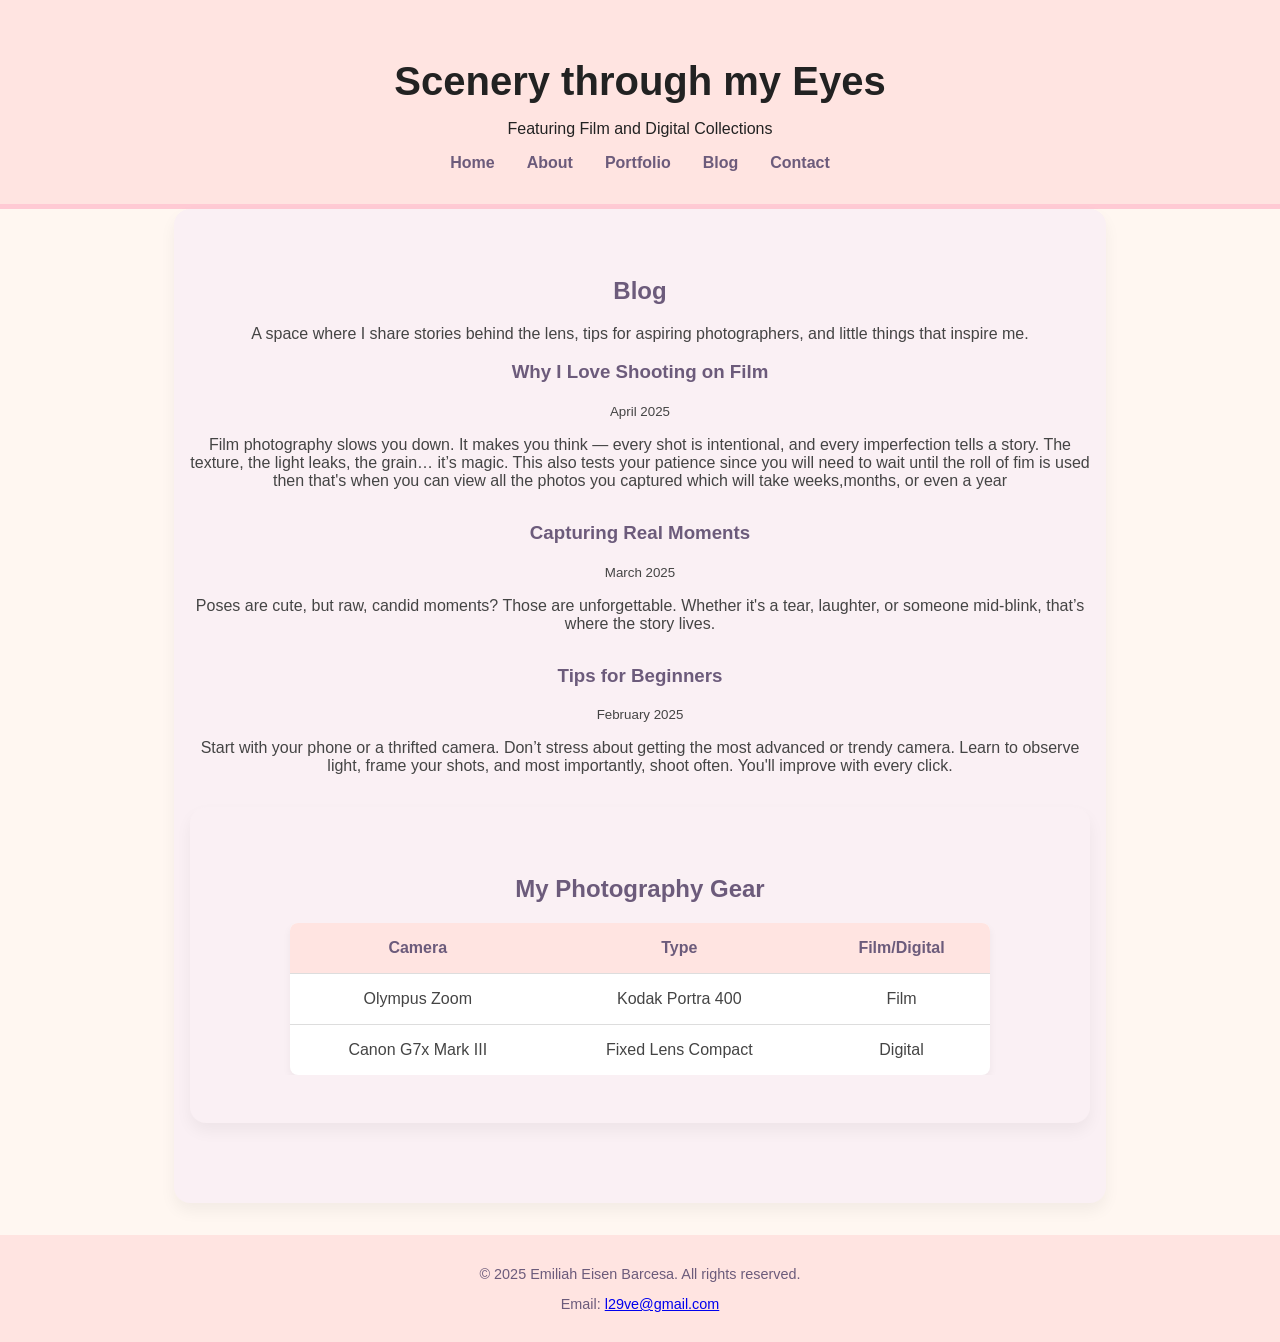
==== blog.html @ 0ca80a79 "Initial site upload" ====
<!DOCTYPE html>
<html lang="en">
<head>
  <meta charset="UTF-8" />
  <meta name="viewport" content="width=device-width, initial-scale=1.0" />
<meta name="description" content="Photography portfolio featuring film and digital collections capturing raw, authentic moments." />
<meta name="author" content="Emiliah Eisen Barcesa" />
  <title>Blog</title>
  <link rel="stylesheet" href="project.css" />
</head>
<body>

  <header>
    <h1>Scenery through my Eyes</h1>
    <p>Featuring Film and Digital Collections</p>
    <nav>
      <ul class="nav-links">
        <li><a href="index.html">Home</a></li>
        <li><a href="about.html">About</a></li>
        <li><a href="portfolio.html">Portfolio</a></li>
        <li><a href="blog.html">Blog</a></li>
        <li><a href="contact.html">Contact</a></li>
      </ul>
    </nav>
  </header>

  <main>
    <section id="blog">
      <h2>Blog</h2>
      <p class="blog-intro">A space where I share stories behind the lens, tips for aspiring photographers, and little things that inspire me.</p>

      <article class="blog-post">
        <h3>Why I Love Shooting on Film</h3>
        <small>April 2025</small>
        <p>Film photography slows you down. It makes you think — every shot is intentional, and every imperfection tells a story. The texture, the light leaks, the grain… it’s magic. This also tests your patience since you will need to wait until the roll of fim is used then that's when you can view all the photos you captured which will take weeks,months, or even a year</p>
      </article>

      <article class="blog-post">
        <h3>Capturing Real Moments</h3>
        <small>March 2025</small>
        <p>Poses are cute, but raw, candid moments? Those are unforgettable. Whether it's a tear, laughter, or someone mid-blink, that’s where the story lives.</p>
      </article>

      <article class="blog-post">
        <h3>Tips for Beginners</h3>
        <small>February 2025</small>
        <p>Start with your phone or a thrifted camera. Don’t stress about getting the most advanced or trendy camera. Learn to observe light, frame your shots, and most importantly, shoot often. You'll improve with every click.</p>
      </article>
<section id="gear-table">
  <h2>My Photography Gear</h2>
  <div class="table-container">
    <table>
      <thead>
        <tr>
          <th>Camera</th>
          <th>Type</th>
          <th>Film/Digital</th>
        </tr>
      </thead>
      <tbody>
        <tr>
          <td>Olympus Zoom</td>
          <td>Kodak Portra 400</td>
          <td>Film</td>
        </tr>
        <tr>
          <td>Canon G7x Mark III</td>
          <td>Fixed Lens Compact</td>
          <td>Digital</td>
        </tr>
      </tbody>
    </table>
  </div>
</section>

    </section>
  </main>
<footer>
  <p>&copy; 2025 Emiliah Eisen Barcesa. All rights reserved.</p>
  <p>Email: <a href="mailto:l29ve@gmail.com">l29ve@gmail.com</a></p>
</footer>

</body>
</html>
---- project.css ----
body {
  font-family: 'Segoe UI', Tahoma, Geneva, Verdana, sans-serif;
  margin: 0;
  padding: 0;
  background-color: #fff7f1;
  color: #444;
}

main {
  text-align: center;
}

h1 {
  font-size: 2.5rem;
  margin-bottom: 0.5rem;
}

h2, h3 {
  color: #6c5b7b;
}

header {
  background-color: #ffe4e1;
  color: #222;
  padding: 2rem 1rem;
  text-align: center;
  border-bottom: 5px solid #ffcad4;
}

.nav-links {
  list-style: none;
  padding: 0;
  margin: 1rem 0 0 0;
  display: flex;
  justify-content: center;
  gap: 2rem;
}

.nav-links li {
  display: inline;
}

.nav-links a {
  text-decoration: none;
  color: #6c5b7b;
  font-weight: bold;
  transition: color 0.3s;
}

.nav-links a:hover {
  color: #ff8fab;
}

section {
  padding: 3rem 1rem;
  max-width: 900px;
  margin: auto;
  background-color: #faf0f4;
  margin-bottom: 2rem;
  border-radius: 1rem;
  box-shadow: 0 8px 16px rgba(0,0,0,0.05);
}

.gallery {
  display: grid;
  grid-template-columns: repeat(auto-fit, minmax(250px, 1fr));
  gap: 1.5rem;
  margin-top: 1rem;
}

.gallery-item {
  text-align: center;
}

.gallery img {
  width: 100%;
  border-radius: 1rem;
  box-shadow: 0 4px 10px rgba(0,0,0,0.1);
  transition: transform 0.3s ease;
}

.gallery img:hover {
  transform: scale(1.05);
}

.caption {
  margin-top: 0.5rem;
  font-size: 0.95rem;
  color: #6c5b7b;
  font-style: italic;
}

.about-photo {
  width: 150px;
  height: 150px;
  max-width: 100%;
  object-fit: cover;
  border-radius: 50%;
  box-shadow: 0 4px 10px rgba(0, 0, 0, 0.1);
}

article {
  margin-bottom: 2rem;
}

form input,
form textarea {
  display: block;
  width: 90%;
  margin: 1rem auto;
  padding: 0.75rem;
  border: 1px solid #ccc;
  border-radius: 0.5rem;
  font-size: 1rem;
  background-color: #fff;
}

form button {
  padding: 0.75rem 2rem;
  background-color: #b5ead7;
  color: #333;
  border: none;
  border-radius: 2rem;
  font-size: 1rem;
  cursor: pointer;
  transition: background-color 0.3s ease;
}

form button:hover {
  background-color: #c7f9cc;
}

#gear-table {
  padding: 3rem 1rem;
  text-align: center;
}

.table-container {
  display: flex;
  justify-content: center;
  overflow-x: auto;
}

table {
  border-collapse: collapse;
  width: 100%;
  max-width: 700px;
  background-color: #fff;
  border-radius: 0.5rem;
  overflow: hidden;
  box-shadow: 0 4px 8px rgba(0,0,0,0.05);
}

th, td {
  padding: 1rem;
  text-align: center;
  border-bottom: 1px solid #ddd;
}

th {
  background-color: #ffe4e1;
  color: #6c5b7b;
  font-weight: bold;
}

tr:last-child td {
  border-bottom: none;
}

.email-link {
  text-align: center;
  margin-top: 2rem;
  font-size: 1rem;
  color: #6c5b7b;
}

footer {
  text-align: center;
  padding: 1rem;
  font-size: 0.9rem;
  background-color: #ffe4e1;
  color: #6c5b7b;
  margin-top: 2rem;
}

@media screen and (max-width: 768px) {
  .nav-links {
    flex-direction: column;
    gap: 1rem;
  }

  .gallery {
    grid-template-columns: 1fr;
  }
}
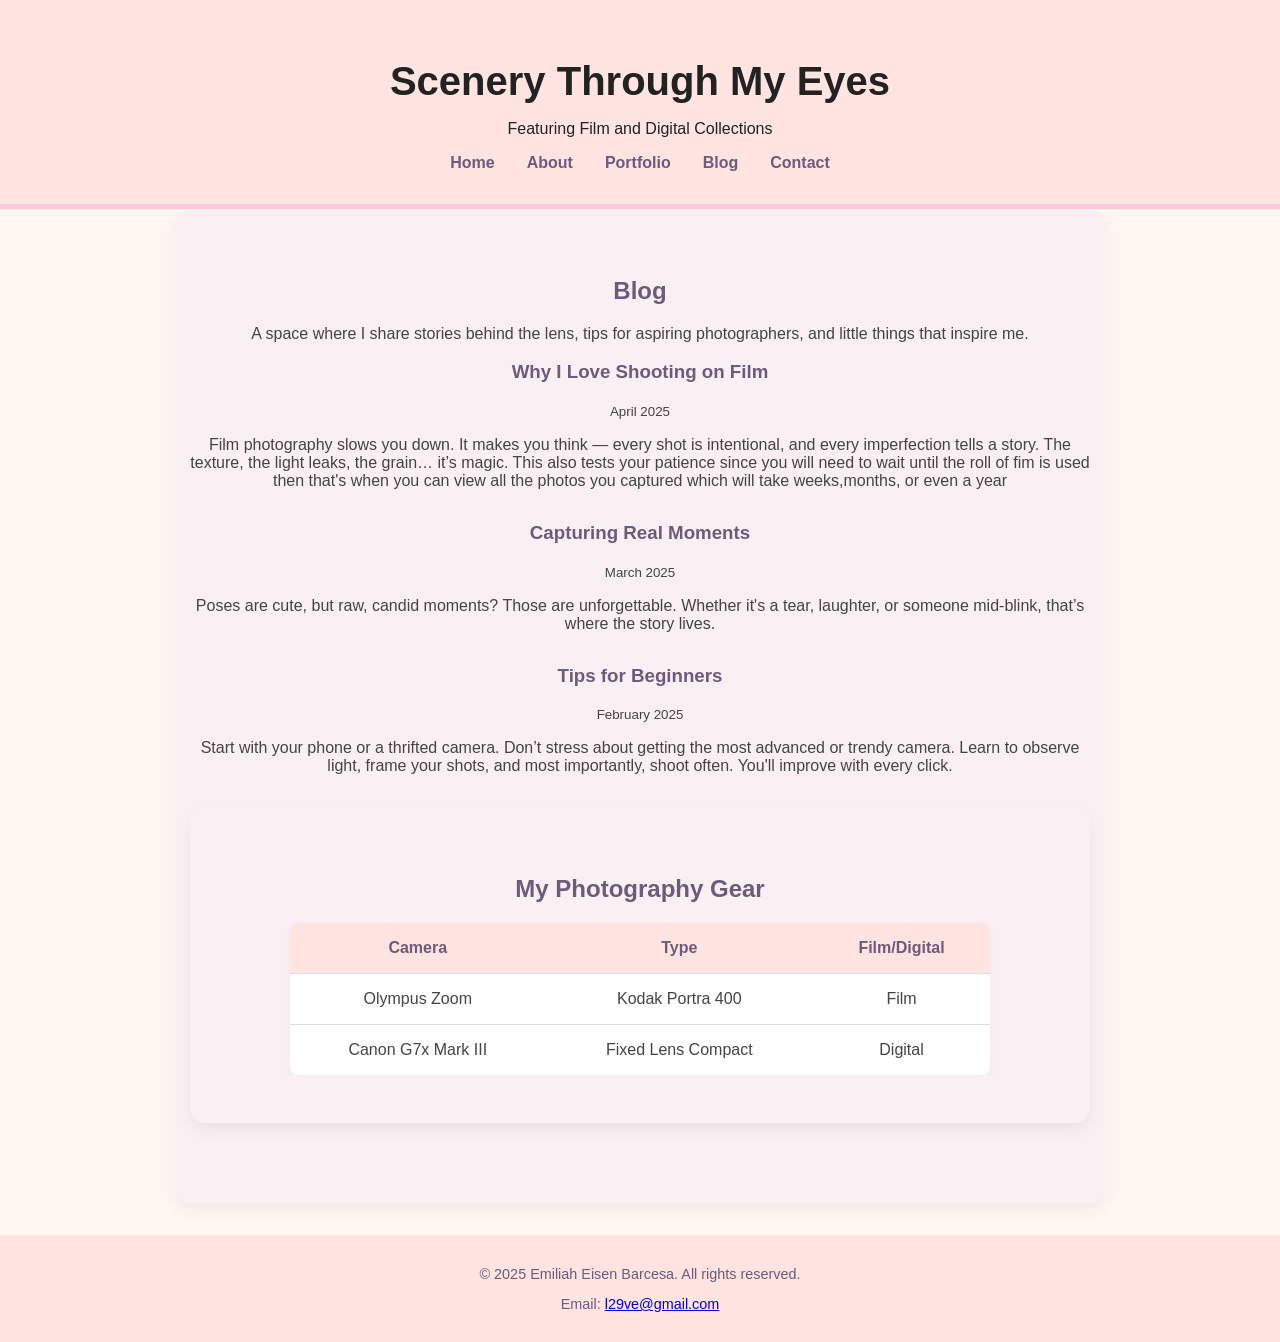
==== commit 42155b7b: "update header" ====
--- a/blog.html
+++ b/blog.html
@@ -11,7 +11,7 @@
 <body>
 
   <header>
-    <h1>Scenery through my Eyes</h1>
+    <h1>Scenery Through My Eyes</h1>
     <p>Featuring Film and Digital Collections</p>
     <nav>
       <ul class="nav-links">
